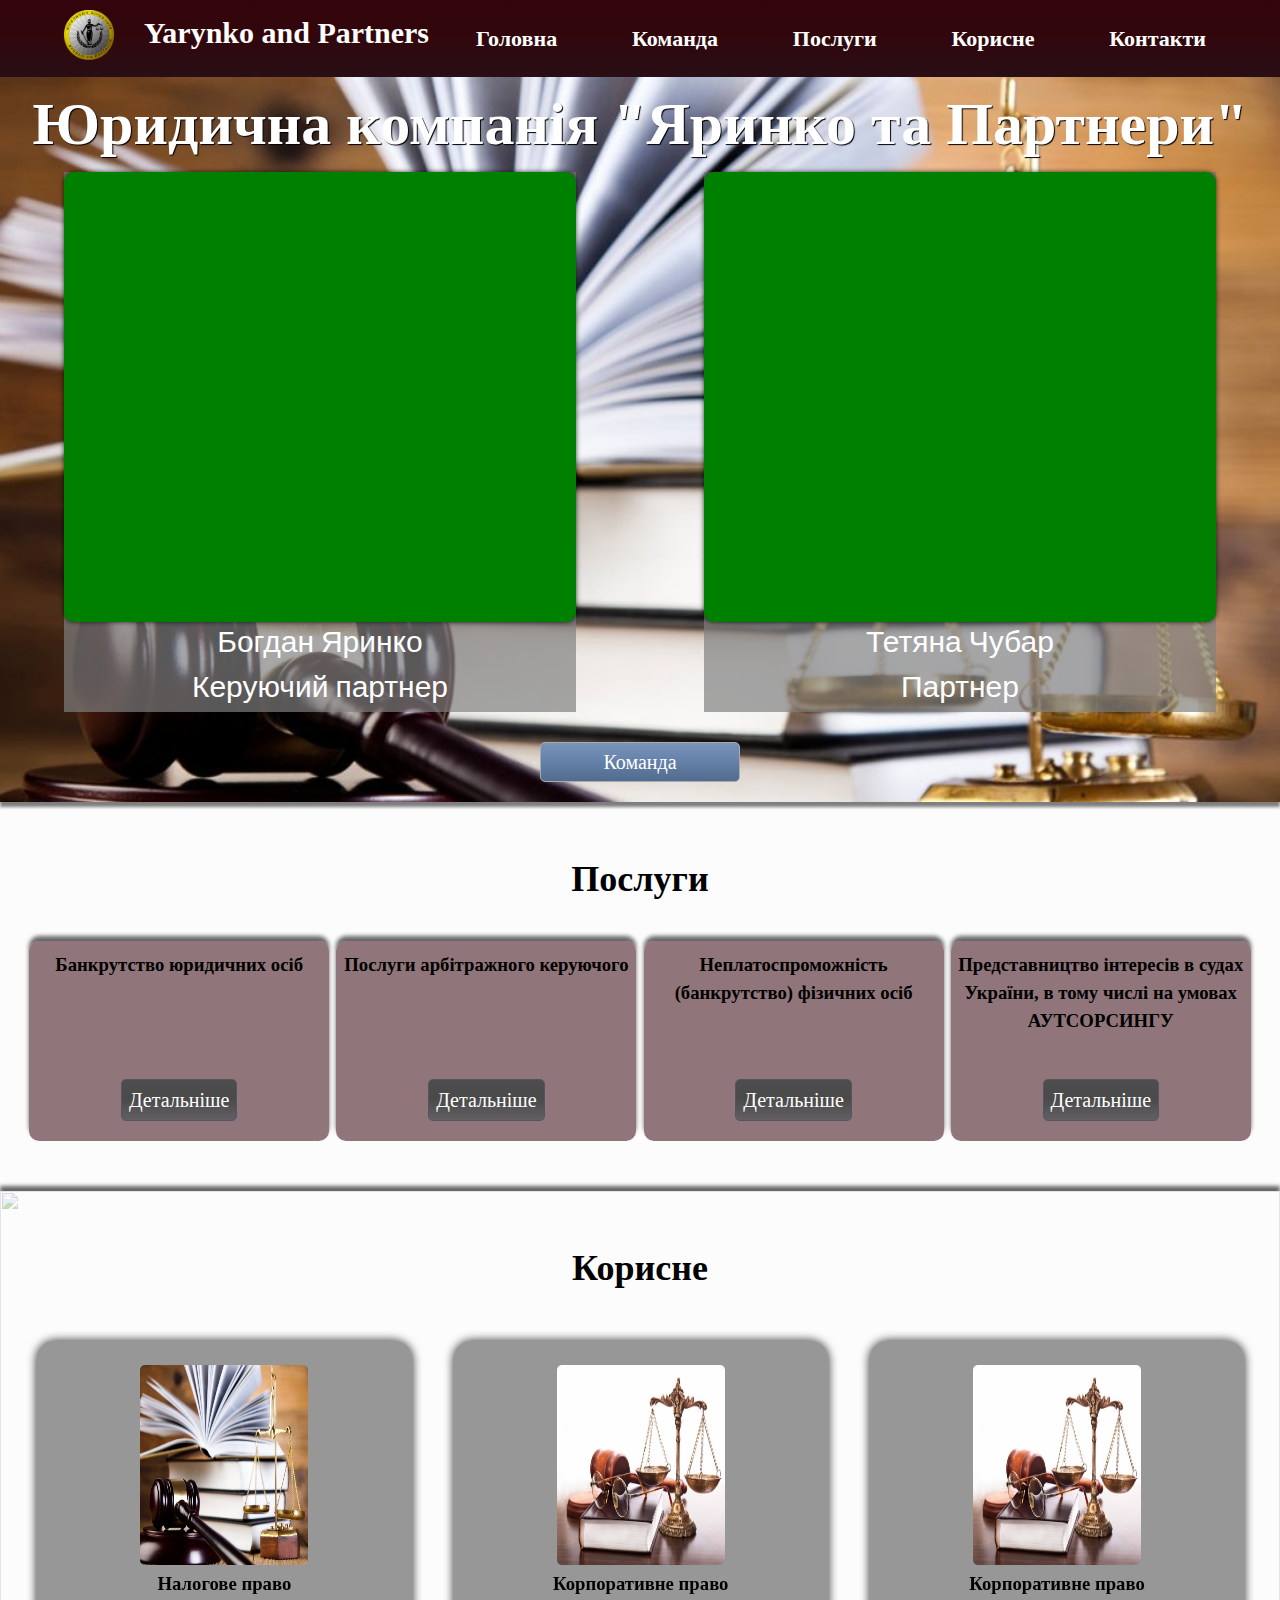
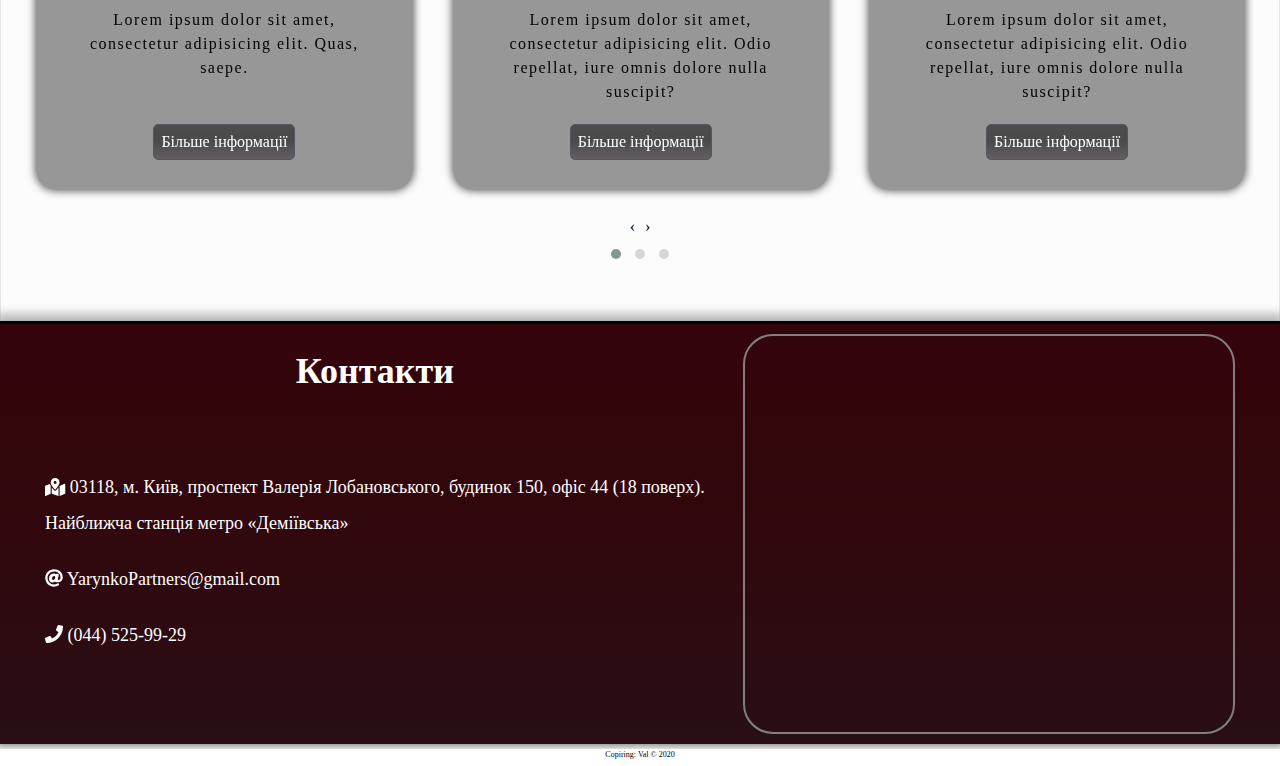
==== index.html @ c4580139 "create" ====
<!DOCTYPE html>
<html lang="ua">

<head>
    <meta charset="UTF-8">
    <meta name="viewport" content="width=device-width, initial-scale=1">
    <title>Яринко та партнери</title>
    <link rel="stylesheet" href="https://ajax.googleapis.com/ajax/libs/jqueryui/1.12.1/themes/smoothness/jquery-ui.css" />
    <link rel="icon" href="image/Logo_min.png">
    <link rel="stylesheet" href="css/normalize.css">
    <link rel="stylesheet" href="css/owl.theme.default.css">
    <link rel="stylesheet" href="css/owl.carousel.min.css">
    <link rel="stylesheet" href="css/animate.css">
    <link rel="stylesheet" href="css/style.css">
</head>

<body>
    <header>
        <nav>
            <div>
                <a href="index.html"><img src="image/Logo.png" alt="" id="logo"></a>
                <a href="index.html">
                    <h2>Yarynko and Partners</h2>
                </a>
            </div>
            <ul>
                <li><a href="index.html">Головна</a></li>
                <li><a href="html/About_us.html">Команда</a></li>
                <li><a href="html/Service_ua.html">Послуги</a></li>
                <li><a href="html/Practise_ua.html">Корисне</a></li>
                <li><a href="html/News.html">Контакти</a></li>
            </ul>
        </nav>

    </header>
    <main>


        <article>
            <div class="block_one">
                <h1>Юридична компанія "Яринко та Партнери" </h1>
                <div class="leaders">
                    <div class="top">
                        <div class="left">
                            <div class="img"></div>
                            <p>Богдан Яринко <br> Керуючий партнер
                            </p>
                        </div>
                        <div class="right">
                            <div class="img"></div>
                            <p>Тетяна Чубар <br> Партнер
                            </p>
                        </div>
                    </div>
                    <a href="html/About_us.html">Команда</a>
                </div>
            </div>
            <div class="services">
                <h2>Послуги</h2>
                <div class="services_top">
                    <div class="services_block">
                        <h3>Банкрутство юридичних осіб</h3>
                        <a href="">Детальніше</a>
                    </div>
                    <div class="services_block">
                        <h3>Послуги арбітражного керуючого</h3>
                        <a href="">Детальніше</a>
                    </div>
                    <div class="services_block">
                        <h3>Неплатоспроможність (банкрутство) фізичних осіб</h3>
                        <a href="">Детальніше</a>
                    </div>
                    <div class="services_block">
                        <h3>Представництво інтересів в судах України, в тому числі на умовах АУТСОРСИНГУ</h3>
                        <a href="">Детальніше</a>
                    </div>
                </div>
            </div>


            <section class="news">
                <img src="image/Background/bck4.jpg" alt="" class="bck4">
                <h2>Корисне</h2>
                <div class="owl-carousel owl-theme" id="sliderOne">
                    <div class="item">
                        <div class="type_practise">
                            <img src="image/main_block_1.jpg" alt="">
                            <h3>Налогове право</h3>
                            <p>Lorem ipsum dolor sit amet, consectetur adipisicing elit. Quas, saepe.</p>
                            <a href="" class="more">Більше інформації</a>
                        </div>
                    </div>
                    <div class="item">
                        <div class="type_practise">
                            <img src="image/main_block_2.jpg" alt="">
                            <h3>Корпоративне право</h3>
                            <p>Lorem ipsum dolor sit amet, consectetur adipisicing elit. Odio repellat, iure omnis dolore nulla suscipit?</p>
                            <a href="" class="more">Більше інформації</a>
                        </div>
                    </div>
                    <div class="item">
                        <div class="type_practise">
                            <img src="image/main_block_2.jpg" alt="">
                            <h3>Корпоративне право</h3>
                            <p>Lorem ipsum dolor sit amet, consectetur adipisicing elit. Odio repellat, iure omnis dolore nulla suscipit?</p>
                            <a href="" class="more">Більше інформації</a>
                        </div>
                    </div>
                    <div class="item">
                        <div class="type_practise">
                            <img src="image/main_block_2.jpg" alt="">
                            <h3>Корпоративне право</h3>
                            <p>Lorem ipsum dolor sit amet, consectetur adipisicing elit. Odio repellat, iure omnis dolore nulla suscipit?</p>
                            <a href="" class="more">Більше інформації</a>
                        </div>
                    </div>
                    <div class="item">
                        <div class="type_practise">
                            <img src="image/main_block_2.jpg" alt="">
                            <h3>Корпоративне право</h3>
                            <p>Lorem ipsum dolor sit amet, consectetur adipisicing elit. Odio repellat, iure omnis dolore nulla suscipit?</p>
                            <a href="" class="more">Більше інформації</a>
                        </div>
                    </div>
                    <div class="item">
                        <div class="type_practise">
                            <img src="image/main_block_3.jpg" alt="">
                            <h3>Арбітражне право</h3>
                            <p>Lorem ipsum dolor sit amet, consectetur adipisicing elit. Commodi harum iusto officia magnam ullam alias ipsa rerum eius iure eaque!</p>
                            <a href="" class="more">Більше інформації</a>
                        </div>
                    </div>
                    <div class="item">
                        <div class="type_practise">
                            <img src="image/main_block_1.jpg" alt="">
                            <h3>Налогове право</h3>
                            <p>Lorem ipsum dolor sit amet, consectetur adipisicing elit. Quas, saepe.</p>
                            <a href="" class="more">Більше інформації</a>
                        </div>
                    </div>
                    <div class="item">
                        <div class="type_practise">
                            <img src="image/main_block_2.jpg" alt="">
                            <h3>Корпоративне право</h3>
                            <p>Lorem ipsum dolor sit amet, consectetur adipisicing elit. Odio repellat, iure omnis dolore nulla suscipit?</p>
                            <a href="" class="more">Більше інформації</a>
                        </div>
                    </div>
                    <div class="item">
                        <div class="type_practise">
                            <img src="image/main_block_3.jpg" alt="">
                            <h3>Арбітражне право</h3>
                            <p>Lorem ipsum dolor sit amet, consectetur adipisicing elit. Commodi harum iusto officia magnam ullam alias ipsa rerum eius iure eaque!</p>
                            <a href="" class="more">Більше інформації</a>
                        </div>
                    </div>

                </div>

            </section>
        </article>

    </main>
    <footer>

        <section>
            <h2>Контакти</h2>
            <div class="contact">
                <p><i class="fas fa-map-marked-alt"></i> 03118, м. Київ, проспект Валерія Лобановського, будинок 150, офіс 44 (18 поверх). <br> Найближча станція метро «Деміївська»</p>

                <p><i class="fas fa-at"></i> YarynkoPartners@gmail.com</p>

                <p><i class="fas fa-phone"></i> (044) 525-99-29</p>

            </div>
        </section>
        <iframe src="https://www.google.com/maps/embed?pb=!1m18!1m12!1m3!1d3648.423094880361!2d30.508926022290353!3d50.406850843164825!2m3!1f0!2f0!3f0!3m2!1i1024!2i768!4f13.1!3m3!1m2!1s0x40d4cf31f2a52cbf%3A0x4233c187ac37a452!2z0L_RgNC-0YHQvy4g0JLQsNC70LXRgNC40Y8g0JvQvtCx0LDQvdC-0LLRgdC60L7Qs9C-LCAxNTAsINCa0LjQtdCyLCAwMzExOA!5e0!3m2!1sru!2sua!4v1596726973352!5m2!1sru!2sua"
            width="40%" height="400" frameborder="0" style="border:2px solid grey; border-radius: 30px;" allowfullscreen="" aria-hidden="false" tabindex="0"></iframe>


    </footer>
    <div class="copy">
        <p>Copiring: Val &copy; 2020</p>
    </div>






    <script src="https://code.jquery.com/jquery-1.12.4.js"></script>
    <script src="https://code.jquery.com/ui/1.12.1/jquery-ui.js"></script>
    <script src="js/owl.carousel.min.js"></script>
    <script src="js/all.js"></script>
    <script src="js/script.js"></script>
</body>

</html>
---- css/style.css ----
@import url("https://fonts.googleapis.com/css?family=Sunflower:300,500,700");
* {
  margin: 0;
  padding: 0;
  box-sizing: border-box;
}

html {
  line-height: 1.5;
}

body {
  padding: 0;
  margin: 0 auto;
}

h1,
h2,
h3,
h4,
h5,
h6,
p {
  margin: 0;
  padding: 0;
}

header {
  width: 100%;
  padding: 0;
  margin: 0;
  box-shadow: 0px -5px 10px 5px rgba(0, 0, 0, 0.75);
  -webkit-box-shadow: 0px -5px 10px 5px rgba(0, 0, 0, 0.75);
  -moz-box-shadow: 0px -5px 10px 5px rgba(0, 0, 0, 0.75);
  background: rgba(52, 4, 11, 0.541);
  background: -webkit-gradient(left top, left bottom, color-stop(0%, #34040b), color-stop(44%, #31070c), color-stop(100%, #290e15));
  background: linear-gradient(to bottom, #34040b 0%, #31070c 44%, #290e15 100%);
}
header nav {
  width: 100%;
  margin: 0 auto;
  flex-wrap: wrap;
  display: flex;
  justify-content: space-between;
  padding: 0 5%;
}
header nav div {
  display: flex;
  margin: 0;
  color: white;
}
header nav div a {
  text-decoration: none;
  color: white;
}
header nav div a h2 {
  font-size: 30px;
  padding-left: 20px;
  margin: 10px;
}
header nav img {
  margin: 10px auto;
  width: 50px;
  height: 50px;
}
header nav ul {
  align-items: center;
  display: flex;
  width: 750px;
  justify-content: space-between;
  padding: 0;
}
header nav ul ul {
  color: white;
  width: 30px;
  padding: 0;
  margin: 0;
  display: flex;
  flex-direction: column;
}
header nav ul li {
  list-style: none;
  display: flex;
  justify-content: center;
  padding: 2px 10px;
}
header nav ul li a {
  text-decoration: none;
  color: white;
  font-size: 22px;
  font-family: "ColabLig";
  font-weight: bold;
}
header nav ul li:hover a {
  color: gold;
}

.copy {
  color: #000000;
  font-size: 8px;
  background-color: white;
  margin: 5px auto;
  text-align: center;
}

footer {
  width: 100%;
  padding: 10px 2%;
  text-align: center;
  box-shadow: 0px -5px 10px 5px rgba(0, 0, 0, 0.75);
  -webkit-box-shadow: 0px -5px 10px 5px rgba(0, 0, 0, 0.75);
  -moz-box-shadow: 0px -5px 10px 5px rgba(0, 0, 0, 0.75);
  background: rgba(52, 4, 11, 0.541);
  background: -webkit-gradient(left top, left bottom, color-stop(0%, #34040b), color-stop(44%, #31070c), color-stop(100%, #290e15));
  background: linear-gradient(to bottom, #34040b 0%, #31070c 44%, #290e15 100%);
  display: flex;
  justify-content: space-around;
  flex-wrap: wrap;
}
footer section {
  color: white;
  display: flex;
  flex-direction: column;
  justify-content: space-around;
}
footer section h2 {
  color: white;
  margin: 10px auto;
  font-family: "ColabMed";
}
footer section .contact {
  text-align: left;
  margin: auto 0;
}
footer section .contact p {
  font-size: 18px;
  padding-bottom: 3%;
  line-height: 2;
}

h2 {
  text-align: center;
  margin: 0 auto 35px;
  font-size: 36px;
}

main {
  width: 100%;
  margin: auto;
}
main .block_one {
  padding-bottom: 10px;
  position: relative;
  height: auto;
  box-shadow: 0px 5px 3px 0px rgba(0, 0, 0, 0.5);
  background-image: url(../image/Background/bck1.jpg);
  background-repeat: no-repeat;
  background-size: cover;
}
main .block_one .leaders {
  display: flex;
  flex-direction: column;
  justify-content: space-around;
  align-items: center;
}
main .block_one .leaders .top {
  display: flex;
  width: 100%;
  justify-content: space-around;
}
main .block_one .leaders .top p {
  width: 100%;
  color: white;
  text-align: center;
}
main .block_one .leaders .top .left {
  width: 40%;
  background-color: rgba(128, 128, 128, 0.692);
}
main .block_one .leaders .top .right {
  width: 40%;
  background-color: rgba(128, 128, 128, 0.692);
}
main .block_one .leaders .top .img {
  background-color: green;
  width: 100%;
  height: 450px;
  border-radius: 10px;
  box-shadow: 0px 0px 5px 0px rgba(0, 0, 0, 0.75);
}
main .block_one .leaders a {
  font-size: 20px;
  text-align: center;
  display: flex;
  justify-content: center;
  align-items: center;
  width: 150px;
  height: 40px;
  background: #7a94b8;
  background: -webkit-gradient(left top, left bottom, color-stop(0%, #7a94b8), color-stop(41%, #6884ac), color-stop(100%, #526b8e));
  background: linear-gradient(to bottom, #7a94b8 0%, #6884ac 41%, #526b8e 100%);
  border: 1px solid #a8acb1;
  border-radius: 5px;
  width: 200px;
  text-decoration: none;
  margin: 30px auto;
  margin-bottom: 10px;
  color: white;
}
main .block_one .leaders a a {
  font-size: 23px;
  text-decoration: none;
  text-transform: capitalize;
  color: white;
  font-family: "ColabMed";
}
main .block_one .leaders a:hover {
  background: #28435c;
  background: -webkit-gradient(left top, left bottom, color-stop(0%, #28435c), color-stop(100%, #0a1b2e));
  background: linear-gradient(to bottom, #28435c 0%, #0a1b2e 100%);
  color: silver;
}
main .block_one .leaders p {
  width: 30%;
  font-size: 30px;
  color: black;
  font-family: "Sunflower", sans-serif;
  font-weight: 500;
  text-align: justify;
}
main .block_one h2 {
  padding-top: 150px;
}
main .block_one .services {
  display: flex;
  flex-direction: row;
  justify-content: space-around;
  max-height: 600px;
}
main .block_one .services .header {
  width: 30%;
}
main .block_one .services .header h4 {
  margin-bottom: 10px;
  font-size: 14px;
  box-shadow: 0px 0px 9px 0px rgba(0, 0, 0, 0.5);
}
main .block_one .services .header .content {
  height: auto;
  margin-top: -9px;
  margin-bottom: 10px;
  padding: 0;
}
main .block_one .services .header .content p {
  font-size: 10px;
}
main .block_one .services .text {
  width: 45%;
  display: flex;
  flex-direction: column;
  justify-content: space-between;
}
main .block_one .main_image {
  max-height: auto;
  width: 100%;
  object-fit: cover;
}
main .block_one h1 {
  text-shadow: 1px 1px 1px black;
  text-align: center;
  max-width: 100%;
  max-height: 100%;
  color: white;
  margin: 0 auto;
  line-height: 75px;
  padding: 10px 20px 10px 20px;
  font-size: 60px;
}
main .services {
  display: flex;
  flex-direction: column;
  text-align: center;
  padding: 50px 2%;
  background-color: rgba(250, 250, 250, 0.63);
  box-shadow: 0px -5px 4px 0px rgba(0, 0, 0, 0.6);
}
main .services .services_top {
  display: flex;
  flex-direction: row;
  justify-content: space-around;
}
main .services .services_top .services_block {
  padding: 10px 0;
  display: flex;
  flex-direction: column;
  justify-content: space-between;
  width: 300px;
  height: 200px;
  border-radius: 10px;
  background-color: rgba(52, 4, 11, 0.541);
  box-shadow: 0px -5px 4px 0px rgba(0, 0, 0, 0.6);
}
main .services .services_top .services_block a {
  font-size: 20px;
  text-align: center;
  align-items: center;
  padding: 5px 7px;
  background: #4d4d4d;
  background: -webkit-gradient(left top, left bottom, color-stop(0%, #4d4d4d), color-stop(47%, #4a4a4a), color-stop(100%, #635f63));
  background: linear-gradient(to bottom, #4d4d4d 0%, #4a4a4a 47%, #635f63 100%);
  border: 1px solid #545465;
  border-radius: 5px;
  text-decoration: none;
  margin: 30px auto;
  margin-bottom: 10px;
  color: white;
}
main .services .services_top .services_block a a {
  font-size: 13px;
  text-decoration: none;
  text-transform: capitalize;
  color: #000000;
  font-family: "ColabReg";
}
main .services .services_top .services_block a:hover {
  background: #28435c;
  background: -webkit-gradient(left top, left bottom, color-stop(0%, #28435c), color-stop(100%, #0a1b2e));
  background: linear-gradient(to bottom, #28435c 0%, #0a1b2e 100%);
  color: silver;
}
main .news {
  display: flex;
  flex-direction: column;
  text-align: center;
  padding: 50px 2%;
  background-color: rgba(250, 250, 250, 0.63);
  position: relative;
  border-bottom: 3px solid black;
  box-shadow: 0px -5px 4px 0px rgba(0, 0, 0, 0.6);
}
main .news .bck4 {
  position: absolute;
  top: 0;
  left: 0;
  width: 100%;
  height: 100%;
  z-index: -1;
}
main .news #sliderOne .type_practise {
  height: 450px;
  background-color: rgba(0, 0, 0, 0.4);
  color: #000000;
  margin: 10px;
  padding: 20px;
  display: flex;
  flex-direction: column;
  justify-content: space-between;
  box-shadow: 0px 0px 10px 0px rgba(0, 0, 0, 0.75);
  border-radius: 20px;
}
main .news #sliderOne .type_practise p {
  letter-spacing: 1.5px;
  padding: 10px;
}
main .news #sliderOne .type_practise .more {
  align-items: center;
  padding: 5px 7px;
  background: #4d4d4d;
  background: -webkit-gradient(left top, left bottom, color-stop(0%, #4d4d4d), color-stop(47%, #4a4a4a), color-stop(100%, #635f63));
  background: linear-gradient(to bottom, #4d4d4d 0%, #4a4a4a 47%, #635f63 100%);
  border: 1px solid #545465;
  border-radius: 5px;
  text-decoration: none;
  margin: auto;
  margin-bottom: 10px;
  color: white;
}
main .news #sliderOne .type_practise .more a {
  font-size: 13px;
  text-decoration: none;
  text-transform: capitalize;
  color: #000000;
  font-family: "ColabReg";
}
main .news #sliderOne .type_practise .more:hover {
  background: #28435c;
  background: -webkit-gradient(left top, left bottom, color-stop(0%, #28435c), color-stop(100%, #0a1b2e));
  background: linear-gradient(to bottom, #28435c 0%, #0a1b2e 100%);
  color: silver;
}
main .news #sliderOne .type_practise img {
  margin: 5px auto;
  width: 50%;
  height: 200px;
  border-radius: 5px;
}

.service {
  width: 100%;
  margin: auto;
  color: #000000;
}
.service .services {
  padding: 0 5%;
  background-color: rgba(128, 128, 128, 0.5);
}
.service .services p {
  color: #000000;
  font-size: 26px;
  font-weight: bold;
  max-width: 1200px;
  margin: 0 auto;
}
.service .content {
  color: #000000;
  padding: 20px 0;
}
.service .content h4 {
  font-size: 25px;
  margin: 10px auto;
  text-align: center;
}
.service .content li {
  color: #000000;
  max-width: 1200px;
  margin: 0 auto;
  font-size: 16px;
  text-align: left;
}

.aboute_us_block_one {
  text-align: center;
  margin: 10px auto;
  padding: 0 5%;
  background-color: whitesmoke;
}
.aboute_us_block_one h1 {
  font-size: 40px;
}
.aboute_us_block_one .top_comands {
  width: 100%;
  align-items: center;
  margin: 0 auto;
}
.aboute_us_block_one .top_comands .top_comands_block {
  display: flex;
  justify-content: space-around;
  align-items: center;
  margin: 20px auto;
}
.aboute_us_block_one .top_comands .top_comands_block .top_comands_text {
  width: 46%;
  font-size: 32px;
}
.aboute_us_block_one .top_comands .top_comands_block .img {
  background-color: green;
  width: 45%;
  height: 450px;
  border-radius: 10px;
  box-shadow: 0px 0px 5px 0px rgba(0, 0, 0, 0.75);
}
.aboute_us_block_one .top_comands .top_comands_block:last-of-type {
  display: flex;
  flex-direction: row-reverse;
}
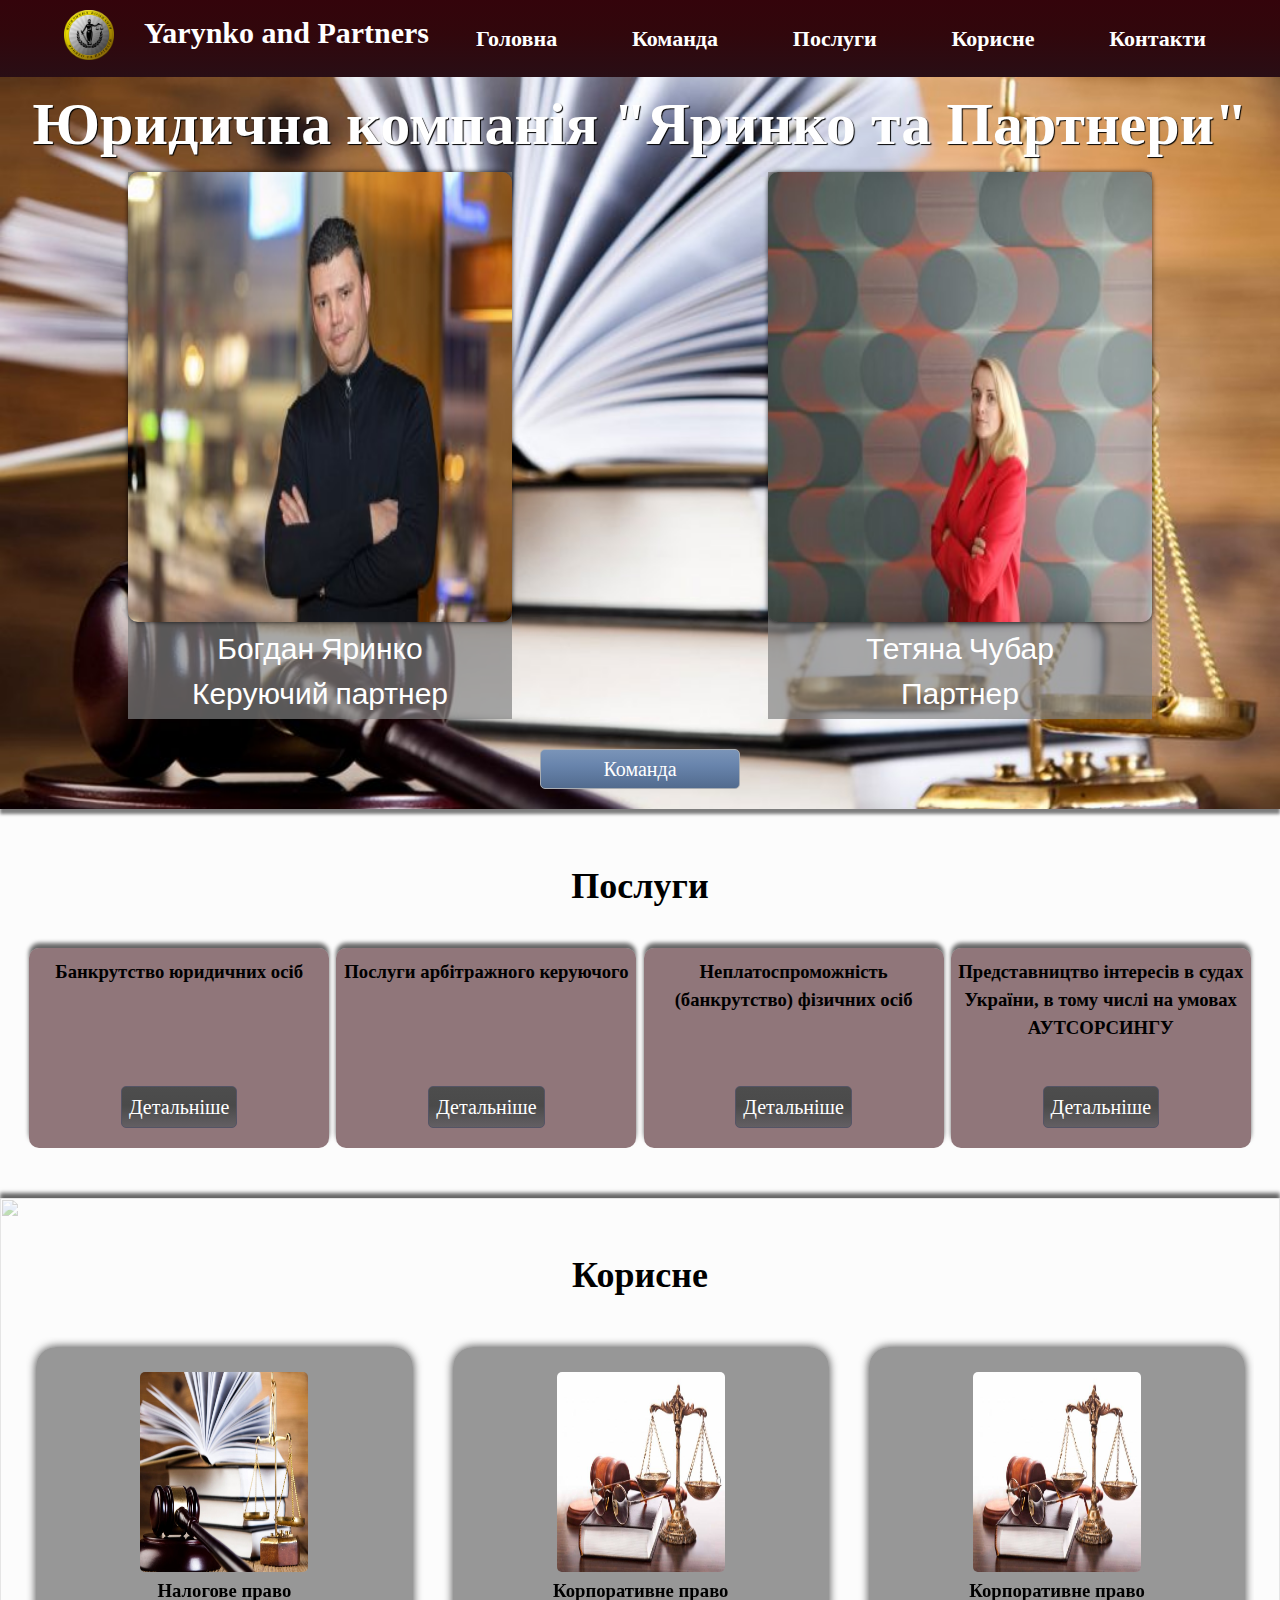
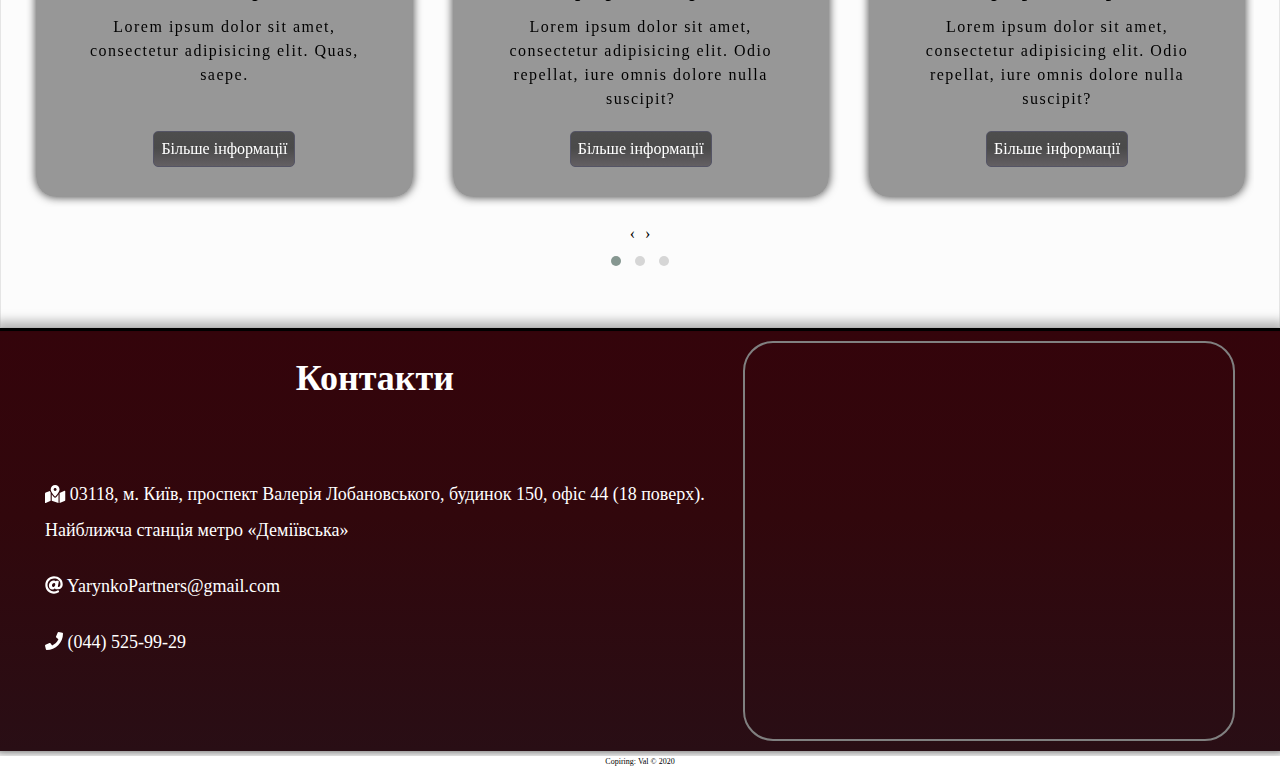
==== commit bc0dedf2: "changes style" ====
--- a/index.html
+++ b/index.html
@@ -42,12 +42,12 @@
                 <div class="leaders">
                     <div class="top">
                         <div class="left">
-                            <div class="img"></div>
+                            <img src="image/men.jpg" alt="">
                             <p>Богдан Яринко <br> Керуючий партнер
                             </p>
                         </div>
                         <div class="right">
-                            <div class="img"></div>
+                            <img src="image/women.jpg" alt="">
                             <p>Тетяна Чубар <br> Партнер
                             </p>
                         </div>
--- a/css/style.css
+++ b/css/style.css
@@ -1,4 +1,4 @@
-@import url("https://fonts.googleapis.com/css?family=Sunflower:300,500,700");
+@import url("https://fonts.googleapis.com/css?family=Sunflower:300,500,600,700");
 * {
   margin: 0;
   padding: 0;
@@ -25,6 +25,17 @@
   padding: 0;
 }
 
+.info {
+  border-bottom: 1px solid #000;
+  width: 100%;
+  text-align: center;
+  font-size: 12px;
+  text-transform: capitalize;
+  font-family: "ColabReg";
+  font-weight: 700;
+  box-shadow: inset 0px 0px 4px 5px rgba(0, 0, 0, 0.2);
+}
+
 header {
   width: 100%;
   padding: 0;
@@ -147,6 +158,7 @@
 main {
   width: 100%;
   margin: auto;
+  position: relative;
 }
 main .block_one {
   padding-bottom: 10px;
@@ -174,15 +186,14 @@
   text-align: center;
 }
 main .block_one .leaders .top .left {
-  width: 40%;
+  width: 30%;
   background-color: rgba(128, 128, 128, 0.692);
 }
 main .block_one .leaders .top .right {
-  width: 40%;
+  width: 30%;
   background-color: rgba(128, 128, 128, 0.692);
 }
-main .block_one .leaders .top .img {
-  background-color: green;
+main .block_one .leaders .top img {
   width: 100%;
   height: 450px;
   border-radius: 10px;
@@ -395,44 +406,13 @@
   border-radius: 5px;
 }
 
-.service {
-  width: 100%;
-  margin: auto;
-  color: #000000;
-}
-.service .services {
-  padding: 0 5%;
-  background-color: rgba(128, 128, 128, 0.5);
-}
-.service .services p {
-  color: #000000;
-  font-size: 26px;
-  font-weight: bold;
-  max-width: 1200px;
-  margin: 0 auto;
-}
-.service .content {
-  color: #000000;
-  padding: 20px 0;
-}
-.service .content h4 {
-  font-size: 25px;
-  margin: 10px auto;
-  text-align: center;
-}
-.service .content li {
-  color: #000000;
-  max-width: 1200px;
-  margin: 0 auto;
-  font-size: 16px;
-  text-align: left;
-}
-
 .aboute_us_block_one {
-  text-align: center;
-  margin: 10px auto;
-  padding: 0 5%;
-  background-color: whitesmoke;
+  width: 100%;
+  text-align: center;
+  background-image: url(../image/Background/bck2.jpg);
+  background-repeat: no-repeat;
+  background-position: center;
+  background-size: cover;
 }
 .aboute_us_block_one h1 {
   font-size: 40px;
@@ -452,8 +432,7 @@
   width: 46%;
   font-size: 32px;
 }
-.aboute_us_block_one .top_comands .top_comands_block .img {
-  background-color: green;
+.aboute_us_block_one .top_comands .top_comands_block img {
   width: 45%;
   height: 450px;
   border-radius: 10px;
@@ -462,4 +441,47 @@
 .aboute_us_block_one .top_comands .top_comands_block:last-of-type {
   display: flex;
   flex-direction: row-reverse;
+}
+
+.service {
+  width: 100%;
+  margin: auto;
+  color: #000000;
+  background-image: url(../image/Background/bg-page.jpg);
+  background-size: cover;
+  background-repeat: no-repeat;
+  background-position: center;
+}
+.service .services {
+  padding: 0 5%;
+  background-color: rgba(128, 128, 128, 0.5);
+}
+.service .services p {
+  color: #000000;
+  font-size: 26px;
+  font-weight: bold;
+  max-width: 1200px;
+  margin: 0 auto;
+}
+.service .content {
+  color: #000000;
+  padding: 20px 0;
+}
+.service .content h4 {
+  font-size: 25px;
+  margin: 10px auto;
+  text-align: center;
+}
+.service .content li {
+  font-weight: 600;
+  color: #000000;
+  max-width: 1400px;
+  margin: 0 auto;
+  font-size: 18px;
+  text-align: left;
+}
+.service .content li:nth-child(even) {
+  background-color: rgba(255, 255, 255, 0.6);
+  border-radius: 10px;
+  padding: 5px;
 }